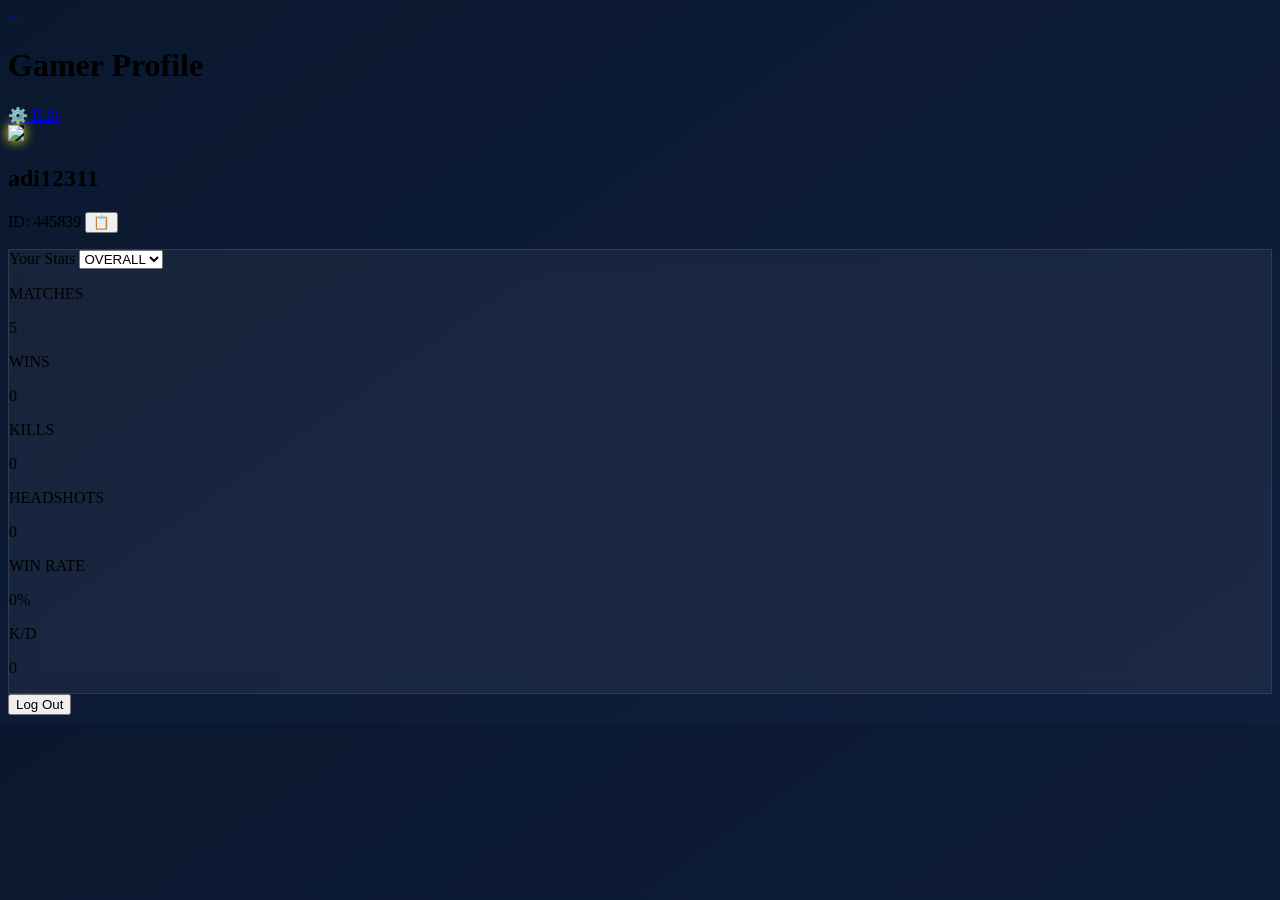
==== profile.html @ c51594ff "Add files via upload" ====
<!DOCTYPE html>
<html>
<head>
  <title>Gaming Profile</title>
  <script src="https://cdn.tailwindcss.com"></script>
  
<style>
  :root {
    --blue: #0f1e3d;
    --yellow: #e6ee0d;
  }
  body {
    background: linear-gradient(145deg, #0a182f, var(--blue));
  }
  .glass {
    background-color: rgba(255, 255, 255, 0.05);
    backdrop-filter: blur(10px);
    border: 1px solid rgba(255, 255, 255, 0.1);
  }
  .glow {
    box-shadow: 0 0 12px var(--yellow);
  }
</style>

</head>
<body class="text-white font-sans min-h-screen flex flex-col items-center">
  <div class="w-full flex justify-between items-center px-5 py-4 bg-[#0c1529] border-b border-[#1c2b4a]">
    <a href="index.html" class="text-white text-xl font-bold">←</a>
    <h1 class="text-yellow-400 font-bold text-lg">Gamer Profile</h1>
    <a href="settings.html" class="text-sm text-yellow-300">⚙️ Edit</a>
  </div>
  <div class="flex flex-col items-center mt-8">
    <img src="https://i.pravatar.cc/100?u=adi12311" class="rounded-full w-28 h-28 border-4 glow border-yellow-400" />
    <h2 class="mt-4 text-2xl font-bold">adi12311</h2>
    <p class="text-sm text-gray-400">ID: <span class="font-mono">445839</span> <button onclick="navigator.clipboard.writeText('445839')" class="ml-1 text-yellow-400">📋</button></p>
  </div>
  <div class="mt-8 w-11/12 max-w-md p-6 rounded-xl glass text-white">
    <div class="flex justify-between mb-4 items-center">
      <span class="text-sm text-yellow-300 font-semibold">Your Stats</span>
      <select class="bg-[#1a2a47] text-white px-2 py-1 text-sm rounded">
        <option>OVERALL</option>
        <option>SOLO</option>
        <option>DUO</option>
        <option>SQUAD</option>
      </select>
    </div>
    <div class="grid grid-cols-2 gap-4 text-center">
      <div><p class="text-gray-300 text-xs">MATCHES</p><p class="text-xl font-bold">5</p></div>
      <div><p class="text-gray-300 text-xs">WINS</p><p class="text-xl font-bold">0</p></div>
      <div><p class="text-gray-300 text-xs">KILLS</p><p class="text-xl font-bold">0</p></div>
      <div><p class="text-gray-300 text-xs">HEADSHOTS</p><p class="text-xl font-bold">0</p></div>
      <div><p class="text-gray-300 text-xs">WIN RATE</p><p class="text-xl font-bold">0%</p></div>
      <div><p class="text-gray-300 text-xs">K/D</p><p class="text-xl font-bold">0</p></div>
    </div>
  </div>
  <button class="mt-8 bg-yellow-400 text-black font-bold py-2 px-6 rounded-full hover:bg-yellow-300">Log Out</button>
</body>
</html>
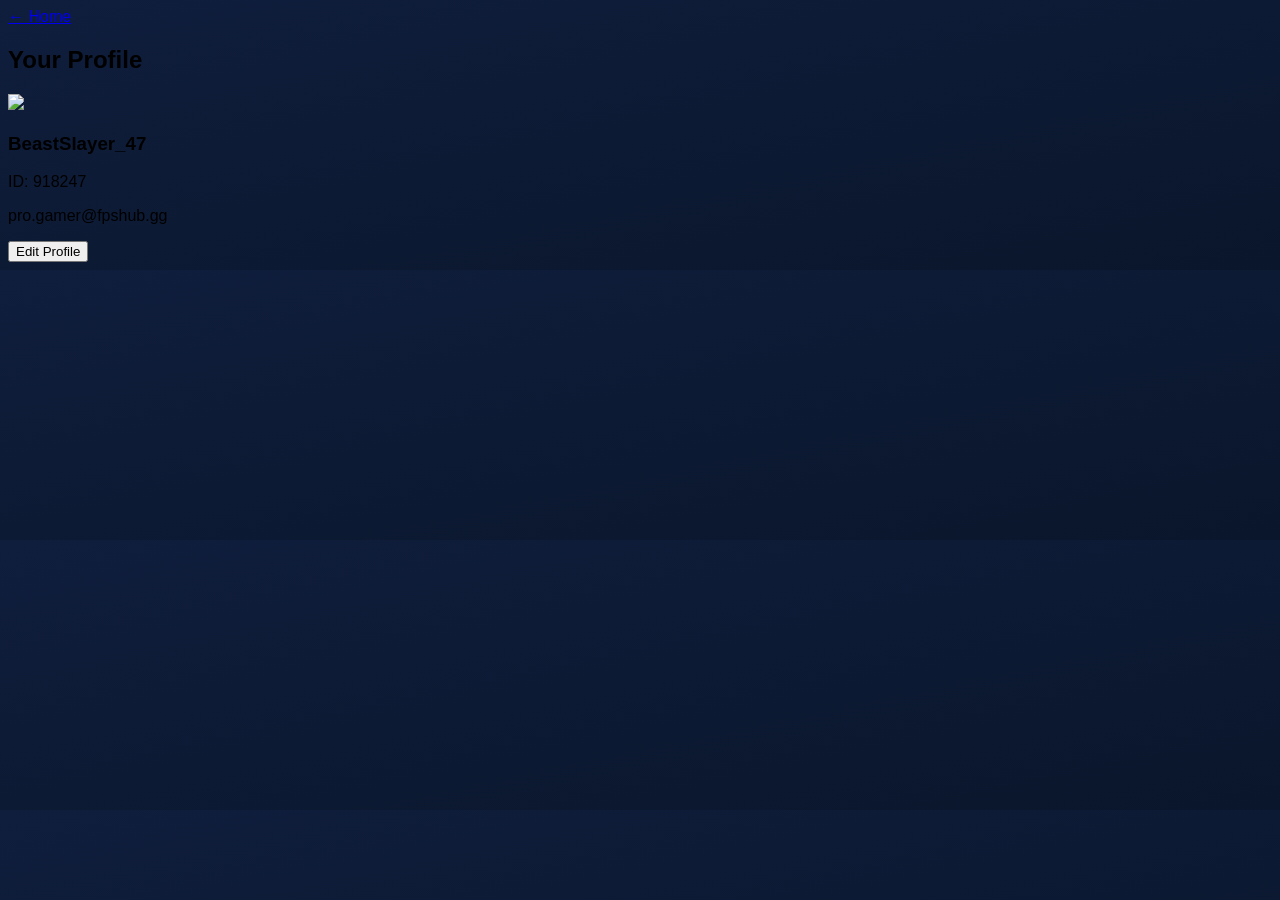
==== commit 718f911b: "Create profile.html" ====
--- a/profile.html
+++ b/profile.html
@@ -1,58 +1,35 @@
 <!DOCTYPE html>
-<html>
+<html lang="en">
 <head>
-  <title>Gaming Profile</title>
+  <meta charset="UTF-8" />
+  <meta name="viewport" content="width=device-width, initial-scale=1.0"/>
+  <title>Profile</title>
   <script src="https://cdn.tailwindcss.com"></script>
-  
-<style>
-  :root {
-    --blue: #0f1e3d;
-    --yellow: #e6ee0d;
-  }
-  body {
-    background: linear-gradient(145deg, #0a182f, var(--blue));
-  }
-  .glass {
-    background-color: rgba(255, 255, 255, 0.05);
-    backdrop-filter: blur(10px);
-    border: 1px solid rgba(255, 255, 255, 0.1);
-  }
-  .glow {
-    box-shadow: 0 0 12px var(--yellow);
-  }
-</style>
-
+  <style>
+    :root { --yellow: #e6ee0d; }
+    body { background: linear-gradient(to bottom right, #0f1e3d, #0a162b); font-family: 'Orbitron', sans-serif; }
+  </style>
 </head>
-<body class="text-white font-sans min-h-screen flex flex-col items-center">
-  <div class="w-full flex justify-between items-center px-5 py-4 bg-[#0c1529] border-b border-[#1c2b4a]">
-    <a href="index.html" class="text-white text-xl font-bold">←</a>
-    <h1 class="text-yellow-400 font-bold text-lg">Gamer Profile</h1>
-    <a href="settings.html" class="text-sm text-yellow-300">⚙️ Edit</a>
+<body class="text-white p-4 flex flex-col items-center min-h-screen">
+  <header class="w-full flex justify-between items-center mb-6">
+    <a href="index.html" class="text-yellow-400 text-lg">← Home</a>
+    <h2 class="text-xl font-bold">Your Profile</h2>
+    <span></span>
+  </header>
+  <div class="text-center">
+    <img src="https://cdn.pixabay.com/photo/2020/04/16/22/49/avatar-5055739_1280.png" class="w-24 h-24 rounded-full border-4 border-yellow-400" />
+    <h3 id="displayName" class="text-2xl font-bold mt-3">Loading...</h3>
+    <p class="text-sm text-gray-400">ID: 918247</p>
+    <p id="displayEmail" class="text-xs text-gray-500 mb-4">Loading...</p>
+    <button onclick="window.location.href='settings.html'" class="mt-2 bg-yellow-400 text-black px-4 py-2 rounded-full font-bold">Edit Profile</button>
   </div>
-  <div class="flex flex-col items-center mt-8">
-    <img src="https://i.pravatar.cc/100?u=adi12311" class="rounded-full w-28 h-28 border-4 glow border-yellow-400" />
-    <h2 class="mt-4 text-2xl font-bold">adi12311</h2>
-    <p class="text-sm text-gray-400">ID: <span class="font-mono">445839</span> <button onclick="navigator.clipboard.writeText('445839')" class="ml-1 text-yellow-400">📋</button></p>
-  </div>
-  <div class="mt-8 w-11/12 max-w-md p-6 rounded-xl glass text-white">
-    <div class="flex justify-between mb-4 items-center">
-      <span class="text-sm text-yellow-300 font-semibold">Your Stats</span>
-      <select class="bg-[#1a2a47] text-white px-2 py-1 text-sm rounded">
-        <option>OVERALL</option>
-        <option>SOLO</option>
-        <option>DUO</option>
-        <option>SQUAD</option>
-      </select>
-    </div>
-    <div class="grid grid-cols-2 gap-4 text-center">
-      <div><p class="text-gray-300 text-xs">MATCHES</p><p class="text-xl font-bold">5</p></div>
-      <div><p class="text-gray-300 text-xs">WINS</p><p class="text-xl font-bold">0</p></div>
-      <div><p class="text-gray-300 text-xs">KILLS</p><p class="text-xl font-bold">0</p></div>
-      <div><p class="text-gray-300 text-xs">HEADSHOTS</p><p class="text-xl font-bold">0</p></div>
-      <div><p class="text-gray-300 text-xs">WIN RATE</p><p class="text-xl font-bold">0%</p></div>
-      <div><p class="text-gray-300 text-xs">K/D</p><p class="text-xl font-bold">0</p></div>
-    </div>
-  </div>
-  <button class="mt-8 bg-yellow-400 text-black font-bold py-2 px-6 rounded-full hover:bg-yellow-300">Log Out</button>
+  <script>
+    window.onload = function () {
+      const email = localStorage.getItem("userEmail") || "pro.gamer@fpshub.gg";
+      const name = localStorage.getItem("userName") || "BeastSlayer_47";
+      document.getElementById("displayEmail").textContent = email;
+      document.getElementById("displayName").textContent = name;
+    };
+  </script>
 </body>
 </html>
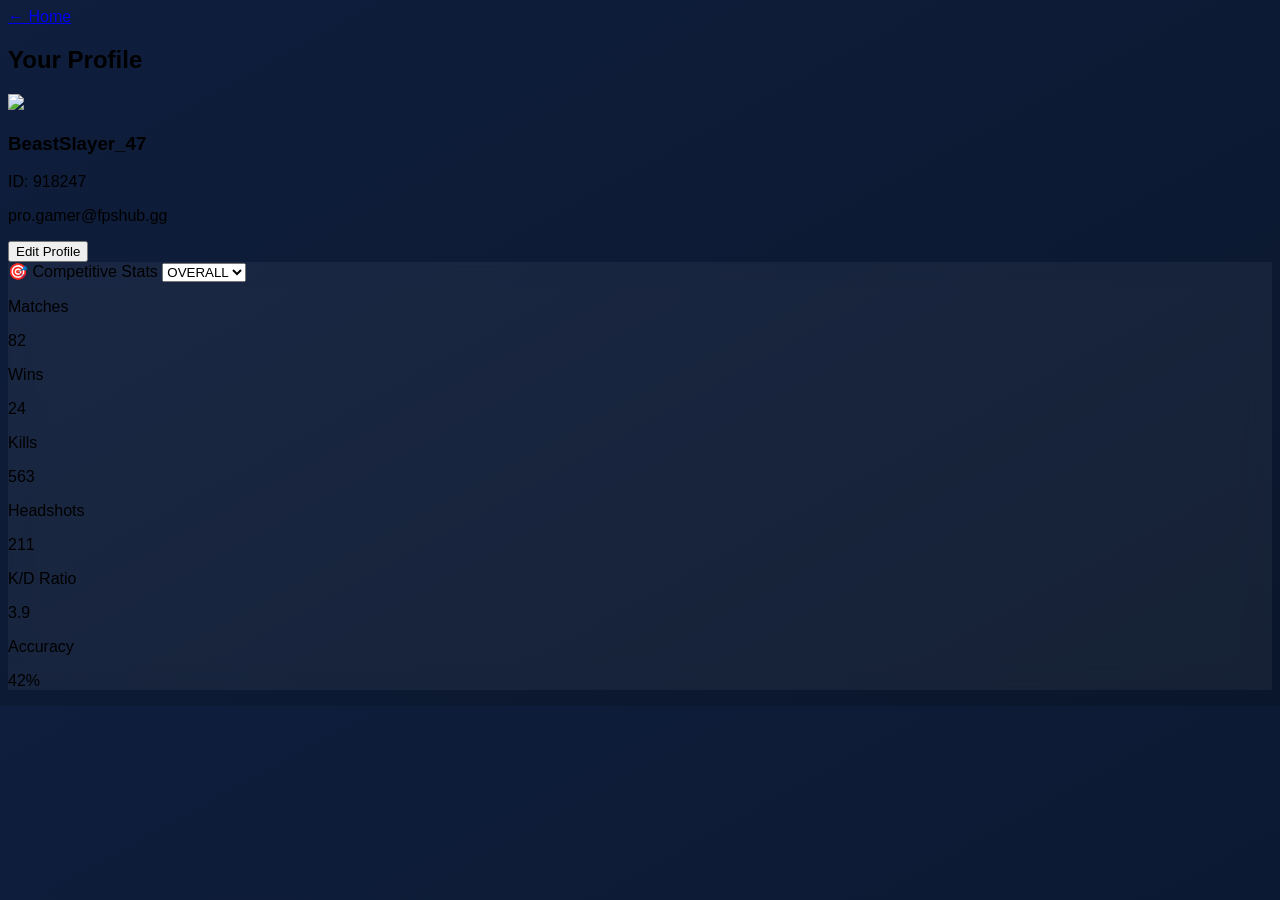
==== commit fa5e819f: "Update profile.html" ====
--- a/profile.html
+++ b/profile.html
@@ -7,15 +7,24 @@
   <script src="https://cdn.tailwindcss.com"></script>
   <style>
     :root { --yellow: #e6ee0d; }
-    body { background: linear-gradient(to bottom right, #0f1e3d, #0a162b); font-family: 'Orbitron', sans-serif; }
+    body {
+      background: linear-gradient(to bottom right, #0f1e3d, #0a162b);
+      font-family: 'Orbitron', sans-serif;
+    }
+    .glass {
+      background: rgba(255,255,255,0.05);
+      backdrop-filter: blur(12px);
+    }
   </style>
 </head>
 <body class="text-white p-4 flex flex-col items-center min-h-screen">
+
   <header class="w-full flex justify-between items-center mb-6">
     <a href="index.html" class="text-yellow-400 text-lg">← Home</a>
     <h2 class="text-xl font-bold">Your Profile</h2>
     <span></span>
   </header>
+
   <div class="text-center">
     <img src="https://cdn.pixabay.com/photo/2020/04/16/22/49/avatar-5055739_1280.png" class="w-24 h-24 rounded-full border-4 border-yellow-400" />
     <h3 id="displayName" class="text-2xl font-bold mt-3">Loading...</h3>
@@ -23,6 +32,30 @@
     <p id="displayEmail" class="text-xs text-gray-500 mb-4">Loading...</p>
     <button onclick="window.location.href='settings.html'" class="mt-2 bg-yellow-400 text-black px-4 py-2 rounded-full font-bold">Edit Profile</button>
   </div>
+
+  <!-- 🔥 STATS SECTION -->
+  <div class="mt-8 w-full max-w-xl px-4">
+    <div class="glass p-6 rounded-xl">
+      <div class="flex justify-between items-center mb-4">
+        <span class="text-sm font-semibold text-yellow-300">🎯 Competitive Stats</span>
+        <select class="bg-[#172c4f] text-white text-xs px-2 py-1 rounded">
+          <option>OVERALL</option>
+          <option>SOLO</option>
+          <option>DUO</option>
+          <option>SQUAD</option>
+        </select>
+      </div>
+      <div class="grid grid-cols-2 sm:grid-cols-3 gap-4 text-center text-sm">
+        <div><p class="text-gray-400">Matches</p><p class="text-xl font-bold">82</p></div>
+        <div><p class="text-gray-400">Wins</p><p class="text-xl font-bold">24</p></div>
+        <div><p class="text-gray-400">Kills</p><p class="text-xl font-bold">563</p></div>
+        <div><p class="text-gray-400">Headshots</p><p class="text-xl font-bold">211</p></div>
+        <div><p class="text-gray-400">K/D Ratio</p><p class="text-xl font-bold">3.9</p></div>
+        <div><p class="text-gray-400">Accuracy</p><p class="text-xl font-bold">42%</p></div>
+      </div>
+    </div>
+  </div>
+
   <script>
     window.onload = function () {
       const email = localStorage.getItem("userEmail") || "pro.gamer@fpshub.gg";
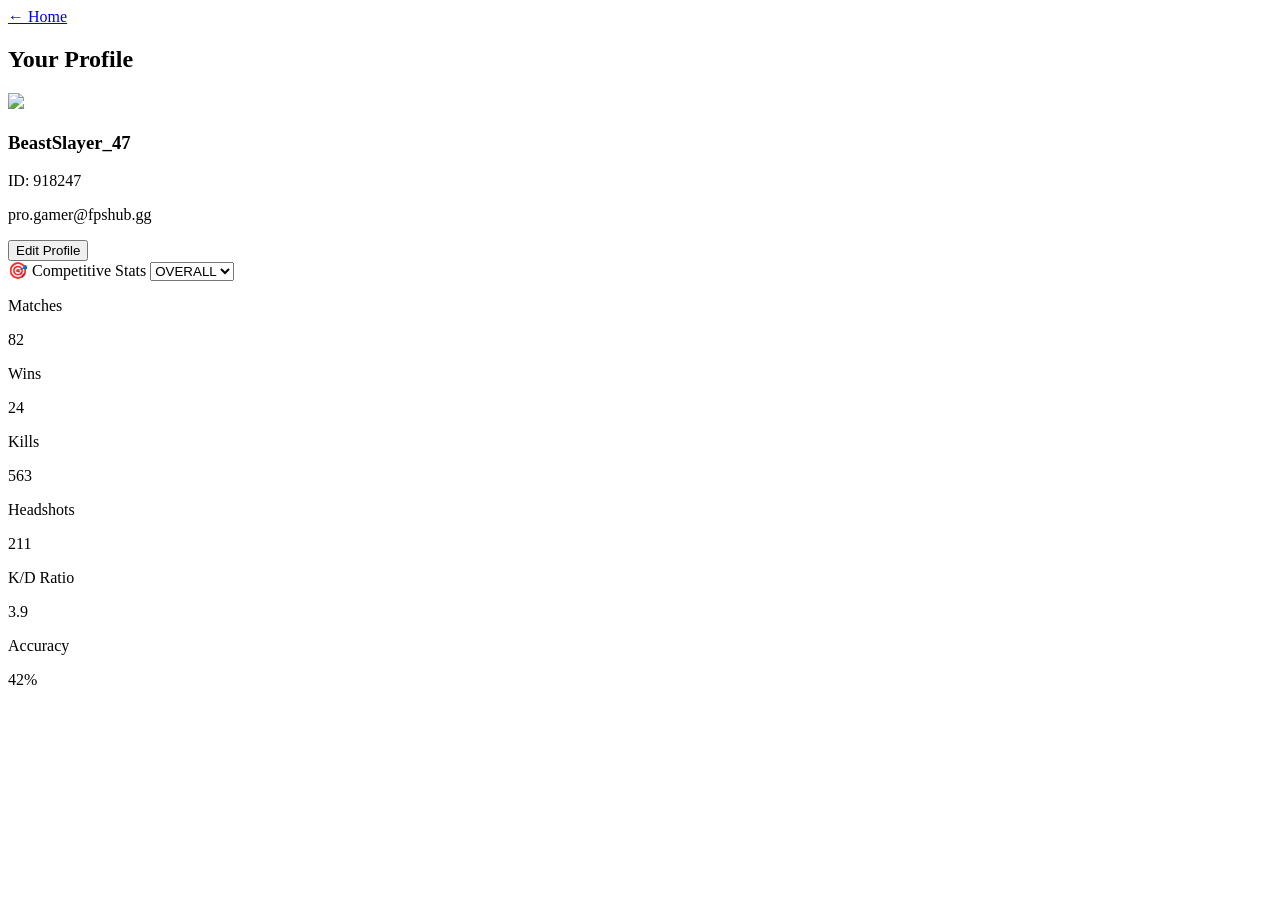
==== commit e75d1dff: "Update profile.html" ====
--- a/profile.html
+++ b/profile.html
@@ -1,68 +1,51 @@
 <!DOCTYPE html>
-<html lang="en">
+<html>
 <head>
-  <meta charset="UTF-8" />
-  <meta name="viewport" content="width=device-width, initial-scale=1.0"/>
   <title>Profile</title>
+  <meta name="viewport" content="width=device-width, initial-scale=1.0" />
   <script src="https://cdn.tailwindcss.com"></script>
-  <style>
-    :root { --yellow: #e6ee0d; }
-    body {
-      background: linear-gradient(to bottom right, #0f1e3d, #0a162b);
-      font-family: 'Orbitron', sans-serif;
-    }
-    .glass {
-      background: rgba(255,255,255,0.05);
-      backdrop-filter: blur(12px);
-    }
-  </style>
+  <link rel="stylesheet" href="style.css" />
 </head>
-<body class="text-white p-4 flex flex-col items-center min-h-screen">
-
-  <header class="w-full flex justify-between items-center mb-6">
+<body class="p-4 flex flex-col items-center min-h-screen">
+  <header class="w-full flex justify-between items-center mb-6 px-4 py-3 border-b border-yellow-400">
     <a href="index.html" class="text-yellow-400 text-lg">← Home</a>
     <h2 class="text-xl font-bold">Your Profile</h2>
     <span></span>
   </header>
-
   <div class="text-center">
     <img src="https://cdn.pixabay.com/photo/2020/04/16/22/49/avatar-5055739_1280.png" class="w-24 h-24 rounded-full border-4 border-yellow-400" />
     <h3 id="displayName" class="text-2xl font-bold mt-3">Loading...</h3>
     <p class="text-sm text-gray-400">ID: 918247</p>
     <p id="displayEmail" class="text-xs text-gray-500 mb-4">Loading...</p>
-    <button onclick="window.location.href='settings.html'" class="mt-2 bg-yellow-400 text-black px-4 py-2 rounded-full font-bold">Edit Profile</button>
+    <button onclick="window.location.href='settings.html'" class="btn-yellow mt-2">Edit Profile</button>
   </div>
 
-  <!-- 🔥 STATS SECTION -->
-  <div class="mt-8 w-full max-w-xl px-4">
-    <div class="glass p-6 rounded-xl">
-      <div class="flex justify-between items-center mb-4">
-        <span class="text-sm font-semibold text-yellow-300">🎯 Competitive Stats</span>
-        <select class="bg-[#172c4f] text-white text-xs px-2 py-1 rounded">
-          <option>OVERALL</option>
-          <option>SOLO</option>
-          <option>DUO</option>
-          <option>SQUAD</option>
-        </select>
-      </div>
-      <div class="grid grid-cols-2 sm:grid-cols-3 gap-4 text-center text-sm">
-        <div><p class="text-gray-400">Matches</p><p class="text-xl font-bold">82</p></div>
-        <div><p class="text-gray-400">Wins</p><p class="text-xl font-bold">24</p></div>
-        <div><p class="text-gray-400">Kills</p><p class="text-xl font-bold">563</p></div>
-        <div><p class="text-gray-400">Headshots</p><p class="text-xl font-bold">211</p></div>
-        <div><p class="text-gray-400">K/D Ratio</p><p class="text-xl font-bold">3.9</p></div>
-        <div><p class="text-gray-400">Accuracy</p><p class="text-xl font-bold">42%</p></div>
-      </div>
+  <!-- Stats -->
+  <div class="mt-8 w-full max-w-xl px-4 glass p-6 rounded-xl">
+    <div class="flex justify-between items-center mb-4">
+      <span class="text-sm font-semibold text-yellow-300">🎯 Competitive Stats</span>
+      <select class="bg-[#172c4f] text-white text-xs px-2 py-1 rounded">
+        <option>OVERALL</option>
+        <option>SOLO</option>
+        <option>DUO</option>
+        <option>SQUAD</option>
+      </select>
+    </div>
+    <div class="stat-box text-sm">
+      <div><p class="text-gray-400">Matches</p><p class="text-xl font-bold">82</p></div>
+      <div><p class="text-gray-400">Wins</p><p class="text-xl font-bold">24</p></div>
+      <div><p class="text-gray-400">Kills</p><p class="text-xl font-bold">563</p></div>
+      <div><p class="text-gray-400">Headshots</p><p class="text-xl font-bold">211</p></div>
+      <div><p class="text-gray-400">K/D Ratio</p><p class="text-xl font-bold">3.9</p></div>
+      <div><p class="text-gray-400">Accuracy</p><p class="text-xl font-bold">42%</p></div>
     </div>
   </div>
 
   <script>
-    window.onload = function () {
-      const email = localStorage.getItem("userEmail") || "pro.gamer@fpshub.gg";
-      const name = localStorage.getItem("userName") || "BeastSlayer_47";
-      document.getElementById("displayEmail").textContent = email;
-      document.getElementById("displayName").textContent = name;
-    };
+    const email = localStorage.getItem("userEmail") || "pro.gamer@fpshub.gg";
+    const name = localStorage.getItem("userName") || "BeastSlayer_47";
+    document.getElementById("displayEmail").textContent = email;
+    document.getElementById("displayName").textContent = name;
   </script>
 </body>
 </html>
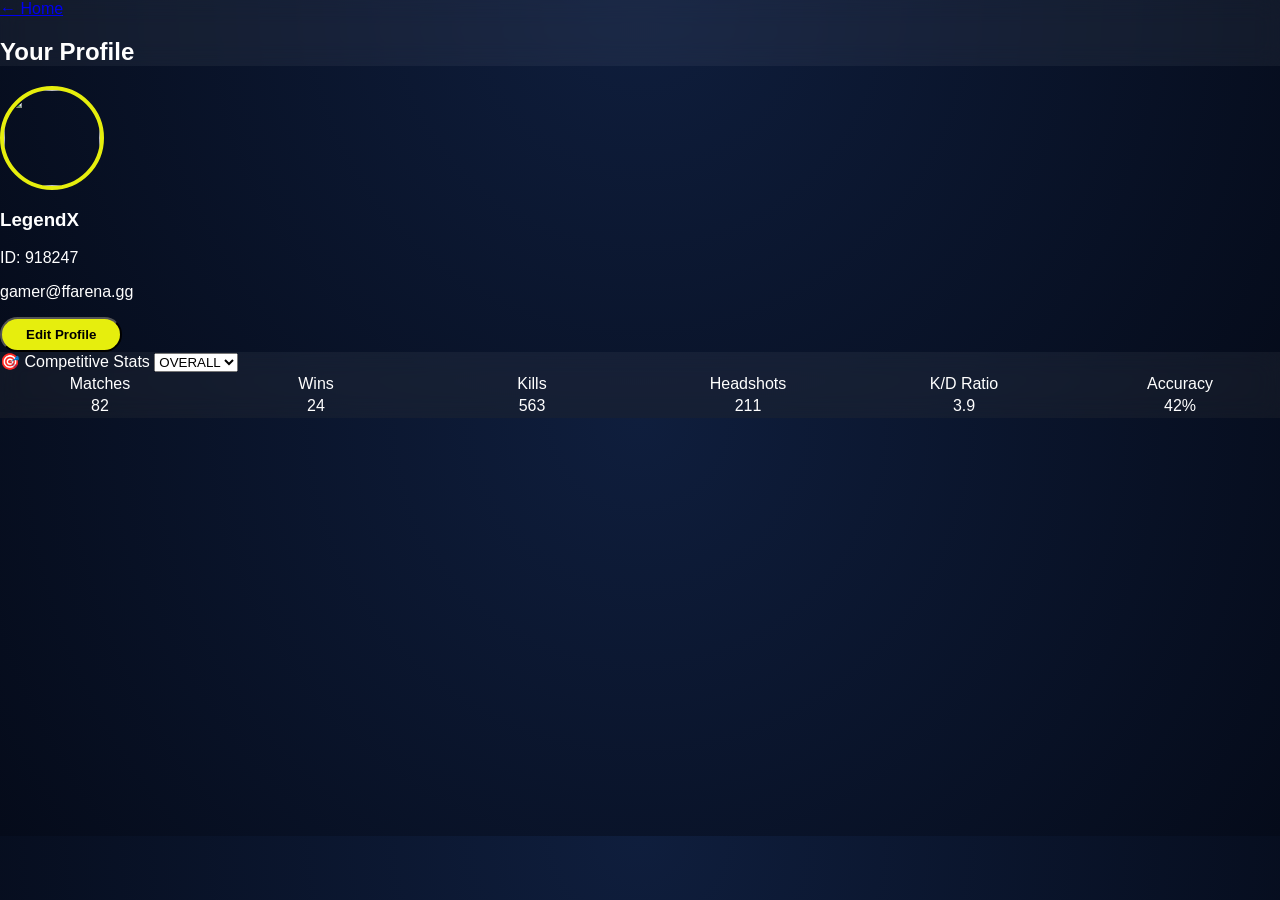
==== commit db91fad4: "Update profile.html" ====
--- a/profile.html
+++ b/profile.html
@@ -13,14 +13,12 @@
     <span></span>
   </header>
   <div class="text-center">
-    <img src="https://cdn.pixabay.com/photo/2020/04/16/22/49/avatar-5055739_1280.png" class="w-24 h-24 rounded-full border-4 border-yellow-400" />
+    <img src="https://cdn.pixabay.com/photo/2017/01/31/13/14/avatar-2027363_1280.png" class="avatar" />
     <h3 id="displayName" class="text-2xl font-bold mt-3">Loading...</h3>
     <p class="text-sm text-gray-400">ID: 918247</p>
     <p id="displayEmail" class="text-xs text-gray-500 mb-4">Loading...</p>
     <button onclick="window.location.href='settings.html'" class="btn-yellow mt-2">Edit Profile</button>
   </div>
-
-  <!-- Stats -->
   <div class="mt-8 w-full max-w-xl px-4 glass p-6 rounded-xl">
     <div class="flex justify-between items-center mb-4">
       <span class="text-sm font-semibold text-yellow-300">🎯 Competitive Stats</span>
@@ -40,10 +38,9 @@
       <div><p class="text-gray-400">Accuracy</p><p class="text-xl font-bold">42%</p></div>
     </div>
   </div>
-
   <script>
-    const email = localStorage.getItem("userEmail") || "pro.gamer@fpshub.gg";
-    const name = localStorage.getItem("userName") || "BeastSlayer_47";
+    const email = localStorage.getItem("userEmail") || "gamer@ffarena.gg";
+    const name = localStorage.getItem("userName") || "LegendX";
     document.getElementById("displayEmail").textContent = email;
     document.getElementById("displayName").textContent = name;
   </script>
--- a/style.css
+++ b/style.css
@@ -0,0 +1,53 @@
+:root {
+  --blue: #0f1e3d;
+  --yellow: #e6ee0d;
+  --glow: 0 0 16px var(--yellow), 0 0 8px var(--yellow);
+}
+
+body {
+  background: radial-gradient(circle at top, var(--blue), #050b1a);
+  font-family: 'Orbitron', sans-serif;
+  color: white;
+  margin: 0;
+  padding: 0;
+}
+
+.glow {
+  box-shadow: var(--glow);
+}
+
+header, .glass {
+  background: rgba(255, 255, 255, 0.05);
+  backdrop-filter: blur(12px);
+}
+
+.btn-yellow {
+  background-color: var(--yellow);
+  color: black;
+  font-weight: bold;
+  padding: 0.5rem 1.5rem;
+  border-radius: 9999px;
+  transition: all 0.3s ease;
+}
+
+.btn-yellow:hover {
+  background-color: #dada0c;
+}
+
+.stat-box {
+  display: grid;
+  grid-template-columns: repeat(auto-fit, minmax(100px, 1fr));
+  gap: 1rem;
+  text-align: center;
+}
+
+.stat-box p {
+  margin: 0.2rem 0;
+}
+
+img.avatar {
+  border: 4px solid var(--yellow);
+  border-radius: 9999px;
+  width: 96px;
+  height: 96px;
+}
